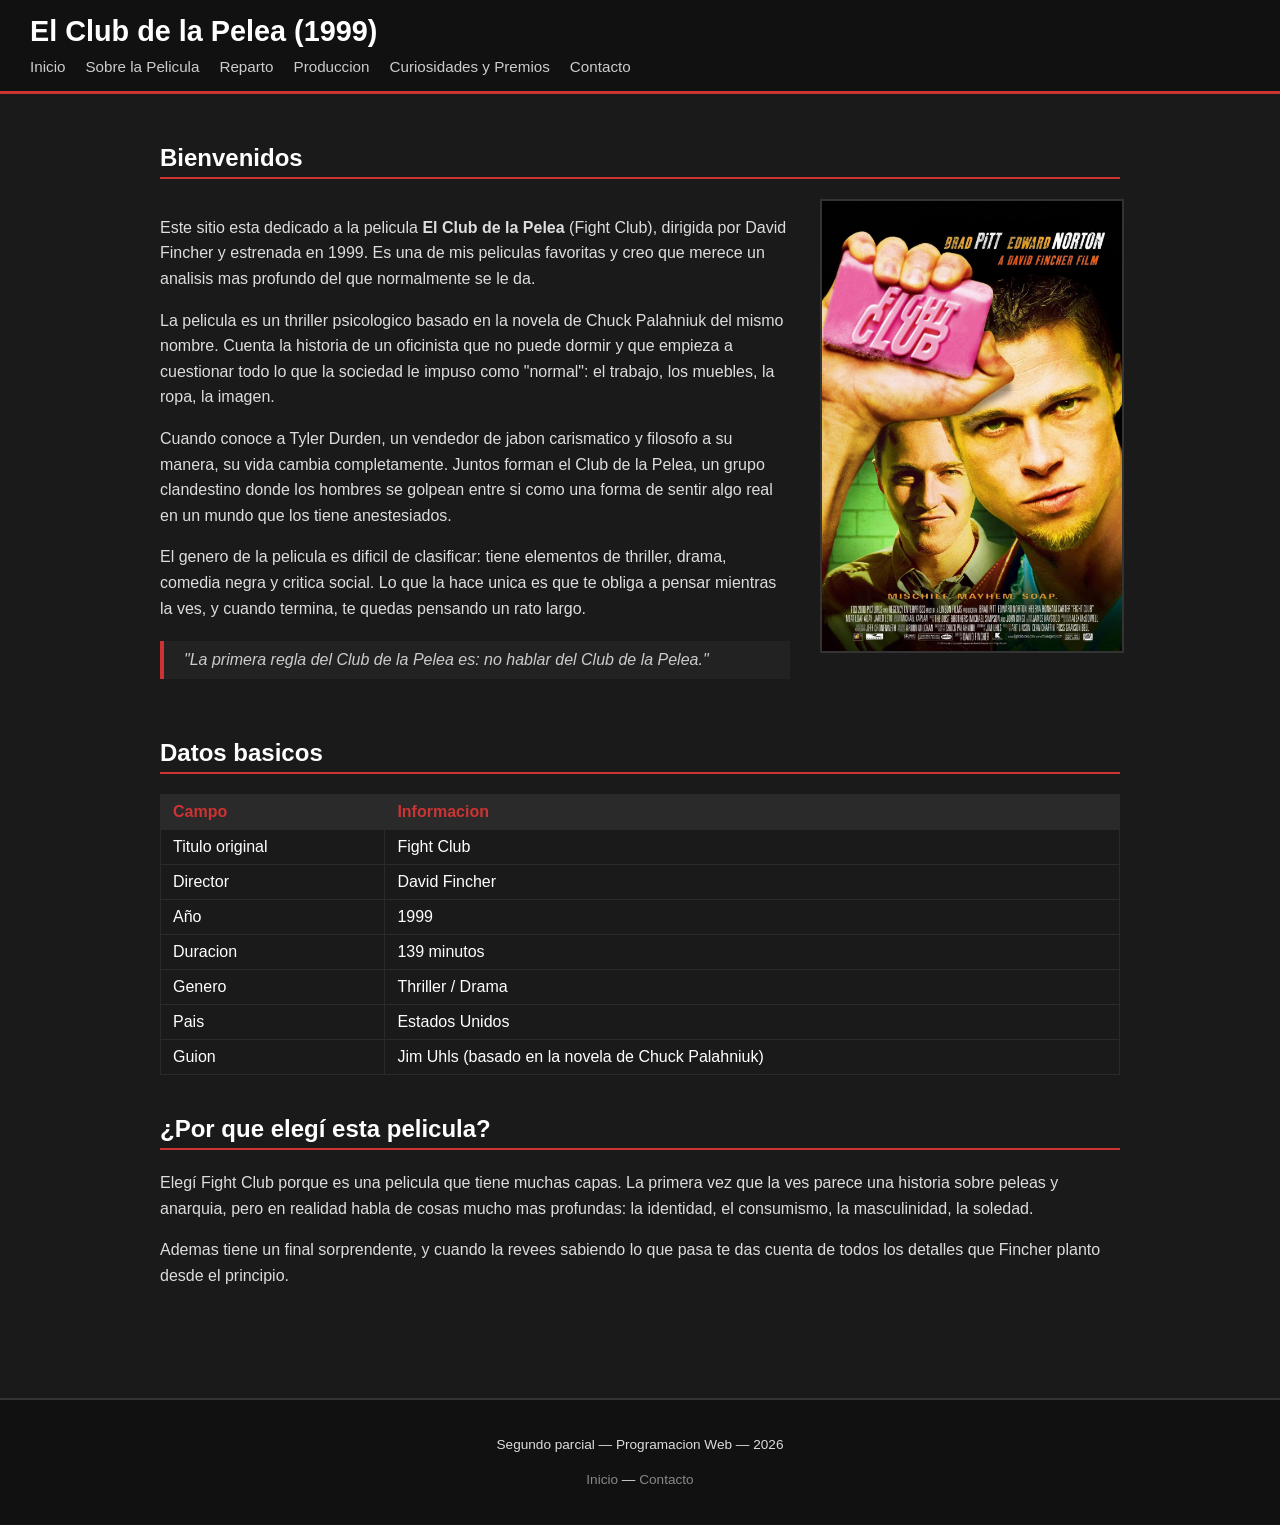
==== index.html @ 8a1c137f "segundo parcial fight club" ====
<!DOCTYPE html>
<html lang="es">
<head>
    <meta charset="UTF-8">
    <title>Fight Club - Inicio</title>
    <link rel="icon" href="img/favicon.ico" type="image/x-icon">
    <link rel="stylesheet" href="css/estilos.css">
    <link rel="stylesheet" href="css/paginas.css">
</head>
<body>

<header>
    <h1>El Club de la Pelea (1999)</h1>
    <nav>
        <ul>
            <li><a href="index.html">Inicio</a></li>
            <li><a href="sobre.html">Sobre la Pelicula</a></li>
            <li><a href="reparto.html">Reparto</a></li>
            <li><a href="produccion.html">Produccion</a></li>
            <li><a href="curiosidades.html">Curiosidades y Premios</a></li>
            <li><a href="contacto.html">Contacto</a></li>
        </ul>
    </nav>
</header>

<main>

    <section>
        <h2>Bienvenidos</h2>
        <div class="intro-grid">
            <div>
                <p>
                    Este sitio esta dedicado a la pelicula <strong>El Club de la Pelea</strong> (Fight Club),
                    dirigida por David Fincher y estrenada en 1999. Es una de mis peliculas favoritas y creo
                    que merece un analisis mas profundo del que normalmente se le da.
                </p>
                <p>
                    La pelicula es un thriller psicologico basado en la novela de Chuck Palahniuk del mismo nombre.
                    Cuenta la historia de un oficinista que no puede dormir y que empieza a cuestionar todo lo que
                    la sociedad le impuso como "normal": el trabajo, los muebles, la ropa, la imagen.
                </p>
                <p>
                    Cuando conoce a Tyler Durden, un vendedor de jabon carismatico y filosofo a su manera,
                    su vida cambia completamente. Juntos forman el Club de la Pelea, un grupo clandestino donde
                    los hombres se golpean entre si como una forma de sentir algo real en un mundo que los
                    tiene anestesiados.
                </p>
                <p>
                    El genero de la pelicula es dificil de clasificar: tiene elementos de thriller, drama,
                    comedia negra y critica social. Lo que la hace unica es que te obliga a pensar mientras
                    la ves, y cuando termina, te quedas pensando un rato largo.
                </p>
                <blockquote>
                    "La primera regla del Club de la Pelea es: no hablar del Club de la Pelea."
                </blockquote>
            </div>
            <div>
                <img src="img/poster.jpg" alt="Poster de Fight Club">
            </div>
        </div>
    </section>

    <section>
        <h2>Datos basicos</h2>
        <table>
            <tr>
                <th>Campo</th>
                <th>Informacion</th>
            </tr>
            <tr>
                <td>Titulo original</td>
                <td>Fight Club</td>
            </tr>
            <tr>
                <td>Director</td>
                <td>David Fincher</td>
            </tr>
            <tr>
                <td>Año</td>
                <td>1999</td>
            </tr>
            <tr>
                <td>Duracion</td>
                <td>139 minutos</td>
            </tr>
            <tr>
                <td>Genero</td>
                <td>Thriller / Drama</td>
            </tr>
            <tr>
                <td>Pais</td>
                <td>Estados Unidos</td>
            </tr>
            <tr>
                <td>Guion</td>
                <td>Jim Uhls (basado en la novela de Chuck Palahniuk)</td>
            </tr>
        </table>
    </section>

    <section>
        <h2>¿Por que elegí esta pelicula?</h2>
        <p>
            Elegí Fight Club porque es una pelicula que tiene muchas capas. La primera vez que la ves
            parece una historia sobre peleas y anarquia, pero en realidad habla de cosas mucho mas
            profundas: la identidad, el consumismo, la masculinidad, la soledad.
        </p>
        <p>
            Ademas tiene un final sorprendente, y cuando la revees sabiendo lo que pasa te das cuenta de todos los detalles que Fincher planto desde el principio.
        </p>
    </section>

</main>

<footer>
    <p>Segundo parcial &mdash; Programacion Web &mdash; 2026</p>
    <p><a href="index.html">Inicio</a> &mdash; <a href="contacto.html">Contacto</a></p>
</footer>

</body>
</html>
---- css/estilos.css ----
/* base */
body {
    background-color: #1a1a1a;
    color: #ffffff;
    font-family: Arial, sans-serif;
    margin: 0;
    padding: 0;
}

a {
    color: #cc3333;
    text-decoration: none;
    transition: color 0.2s;
}

a:hover {
    color: #ff5555;
    text-decoration: underline;
}

h1, h2, h3 {
    color: #ffffff;
}

h2 {
    border-bottom: 2px solid #cc3333;
    padding-bottom: 5px;
}

p {
    line-height: 1.6;
    color: #dddddd;
}


/* header y nav */
header {
    background-color: #111111;
    padding: 15px 30px;
    border-bottom: 3px solid #cc3333;
}

header h1 {
    margin: 0 0 10px 0;
    font-size: 1.8em;
    transition: color 0.2s;
}

header h1:hover {
    color: #cc3333;
}

nav ul {
    list-style: none;
    margin: 0;
    padding: 0;
    display: flex;
    gap: 20px;
}

nav ul li a {
    color: #cccccc;
    font-size: 0.95em;
    padding-bottom: 3px;
    border-bottom: 2px solid transparent;
    transition: color 0.2s, border-bottom-color 0.2s;
    text-decoration: none;
}

nav ul li a:hover {
    color: #cc3333;
    border-bottom-color: #cc3333;
    text-decoration: none;
}


/* contenido ppal */
main {
    max-width: 960px;
    margin: 0 auto;
    padding: 30px 20px;
}

section {
    margin-bottom: 40px;
}


/* imagenes */
img {
    max-width: 100%;
    border: 2px solid #333333;
    transition: border-color 0.2s;
}

img:hover {
    border-color: #cc3333;
}

.img-lado {
    float: right;
    margin: 0 0 15px 20px;
    width: 280px;
}

.clearfix::after {
    content: "";
    display: block;
    clear: both;
}


/* tablas */
table {
    width: 100%;
    border-collapse: collapse;
    margin-top: 15px;
}

table td, table th {
    border: 1px solid #2a2a2a;
    padding: 8px 12px;
    text-align: left;
}

table th {
    background-color: #2a2a2a;
    color: #cc3333;
}

table tr {
    transition: background-color 0.15s;
}

table tr:hover td {
    background-color: #252525;
}


/* asides */
aside {
    background-color: #222222;
    border-left: 4px solid #cc3333;
    padding: 15px 20px;
    margin: 20px 0;
}

aside h3 {
    margin-top: 0;
    color: #cc3333;
}

aside ul {
    padding-left: 20px;
}

aside ul li {
    margin-bottom: 5px;
    color: #bbbbbb;
}


/* blockquote */
blockquote {
    border-left: 4px solid #cc3333;
    margin: 20px 0;
    padding: 10px 20px;
    background-color: #222222;
    font-style: italic;
    color: #cccccc;
}


/* footer */
footer {
    background-color: #111111;
    border-top: 2px solid #333333;
    text-align: center;
    padding: 20px;
    color: #888888;
    font-size: 0.85em;
    margin-top: 40px;
}

footer a {
    color: #888888;
}

footer a:hover {
    color: #cc3333;
}


/* columnas */
.columnas {
    display: flex;
    gap: 30px;
}

.columna {
    flex: 1;
}


/* formulario */
.form-grupo {
    margin-bottom: 18px;
}

.form-grupo label {
    display: block;
    margin-bottom: 5px;
    color: #cccccc;
    font-size: 0.95em;
}

.form-grupo input,
.form-grupo textarea {
    width: 100%;
    background-color: #222222;
    border: 1px solid #444444;
    color: #ffffff;
    padding: 10px;
    font-family: Arial, sans-serif;
    font-size: 0.95em;
    box-sizing: border-box;
    transition: border-color 0.2s;
}

.form-grupo input:focus,
.form-grupo textarea:focus {
    outline: none;
    border-color: #cc3333;
}

.form-grupo textarea {
    resize: vertical;
    min-height: 120px;
}

.btn-enviar {
    background-color: #cc3333;
    color: #ffffff;
    border: none;
    padding: 10px 25px;
    font-size: 1em;
    cursor: pointer;
    transition: background-color 0.2s;
}

.btn-enviar:hover {
    background-color: #aa2222;
}


/* audio player */
.audio-section {
    background-color: #222222;
    border-left: 4px solid #cc3333;
    padding: 15px 20px;
    margin: 20px 0;
}

.audio-section p {
    margin-bottom: 10px;
    color: #bbbbbb;
}

audio {
    width: 100%;
    margin-top: 8px;
}


/* pagina de error / confirmacion */
.pagina-especial {
    text-align: center;
    padding: 60px 20px;
}

.pagina-especial h2 {
    font-size: 2em;
    border: none;
}

.pagina-especial p {
    color: #aaaaaa;
    margin-bottom: 20px;
}

.btn-volver {
    display: inline-block;
    background-color: #cc3333;
    color: #ffffff;
    padding: 10px 25px;
    font-size: 1em;
    transition: background-color 0.2s;
    text-decoration: none;
}

.btn-volver:hover {
    background-color: #aa2222;
    text-decoration: none;
    color: #ffffff;
}
---- css/paginas.css ----
/* --- index --- */
.intro-grid {
    display: grid;
    grid-template-columns: 1fr 300px;
    gap: 30px;
    align-items: start;
}

/* --- reparto --- */
.actor-card {
    display: flex;
    gap: 20px;
    align-items: flex-start;
    margin-bottom: 30px;
    padding-bottom: 30px;
    border-bottom: 1px solid #2a2a2a;
}

.actor-card img {
    width: 200px;
    flex-shrink: 0;
}

.actor-info h3 {
    margin-top: 0;
    color: #cc3333;
}

.actor-info h4 {
    color: #aaaaaa;
    font-weight: normal;
    margin: 0 0 10px 0;
    font-size: 0.9em;
}

/* --- curiosidades --- */
.curiosidad {
    background-color: #222222;
    border-left: 3px solid #cc3333;
    padding: 12px 16px;
    margin-bottom: 15px;
    transition: background-color 0.2s;
}

.curiosidad:hover {
    background-color: #282828;
}

.curiosidad h3 {
    margin: 0 0 6px 0;
    font-size: 1em;
    color: #cc3333;
}

.curiosidad p {
    margin: 0;
    font-size: 0.95em;
}

/* --- produccion --- */
.tecnico-grid {
    display: grid;
    grid-template-columns: 1fr 1fr;
    gap: 20px;
}

/* --- sobre --- */
.figura-pelicula {
    float: right;
    margin: 0 0 15px 20px;
    width: 300px;
}

.figura-pelicula img {
    width: 100%;
}

.figura-pelicula figcaption {
    font-size: 0.8em;
    color: #888888;
    text-align: center;
    padding: 5px 0;
    background-color: #1e1e1e;
}

/* --- contacto --- */
.contacto-grid {
    display: grid;
    grid-template-columns: 1fr 1fr;
    gap: 40px;
}

.links-comunidad {
    list-style: none;
    padding: 0;
}

.links-comunidad li {
    padding: 6px 0;
    border-bottom: 1px solid #2a2a2a;
}

.links-comunidad li:last-child {
    border-bottom: none;
}
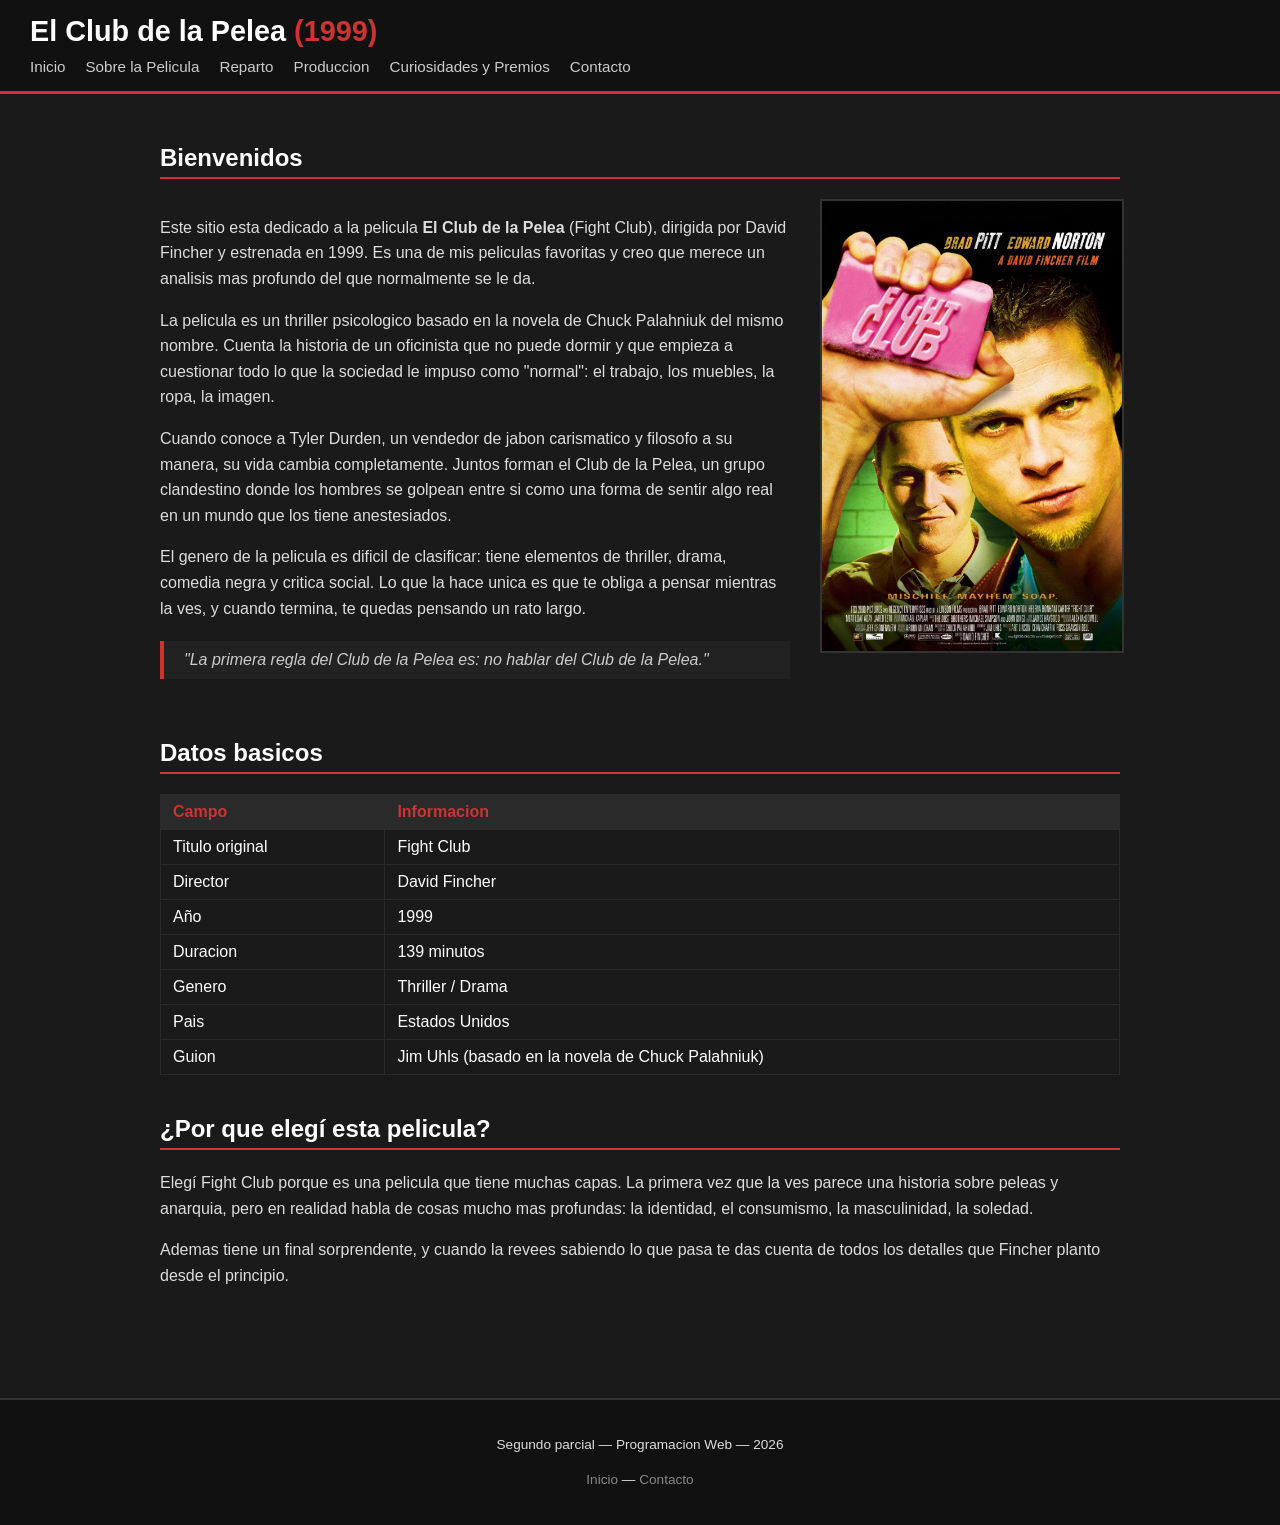
==== commit 93bf9ed7: "Update index.html" ====
--- a/index.html
+++ b/index.html
@@ -4,13 +4,14 @@
     <meta charset="UTF-8">
     <title>Fight Club - Inicio</title>
     <link rel="icon" href="img/favicon.ico" type="image/x-icon">
+    <link href="https://fonts.googleapis.com/css2?family=Oswald:wght@400;600&family=Lato:wght@300;400;700&display=swap" rel="stylesheet">
     <link rel="stylesheet" href="css/estilos.css">
     <link rel="stylesheet" href="css/paginas.css">
 </head>
 <body>
 
 <header>
-    <h1>El Club de la Pelea (1999)</h1>
+    <h1>El Club de la Pelea <span style="color:#cc3333">(1999)</span></h1>
     <nav>
         <ul>
             <li><a href="index.html">Inicio</a></li>
--- a/css/paginas.css
+++ b/css/paginas.css
@@ -103,3 +103,31 @@
 .links-comunidad li:last-child {
     border-bottom: none;
 }
+
+/* hover tarjetas reparto */
+.actor-card {
+    transition: background-color 0.3s, transform 0.3s;
+    border-radius: 4px;
+    padding: 20px;
+}
+
+.actor-card:hover {
+    background-color: #1e1e1e;
+    transform: translateX(6px);
+}
+
+.actor-card img {
+    transition: filter 0.3s;
+}
+
+.actor-card:hover img {
+    filter: brightness(1.1) contrast(1.05);
+}
+
+.actor-info h3 {
+    transition: color 0.2s;
+}
+
+.actor-card:hover .actor-info h3 {
+    color: #ff4444;
+}
